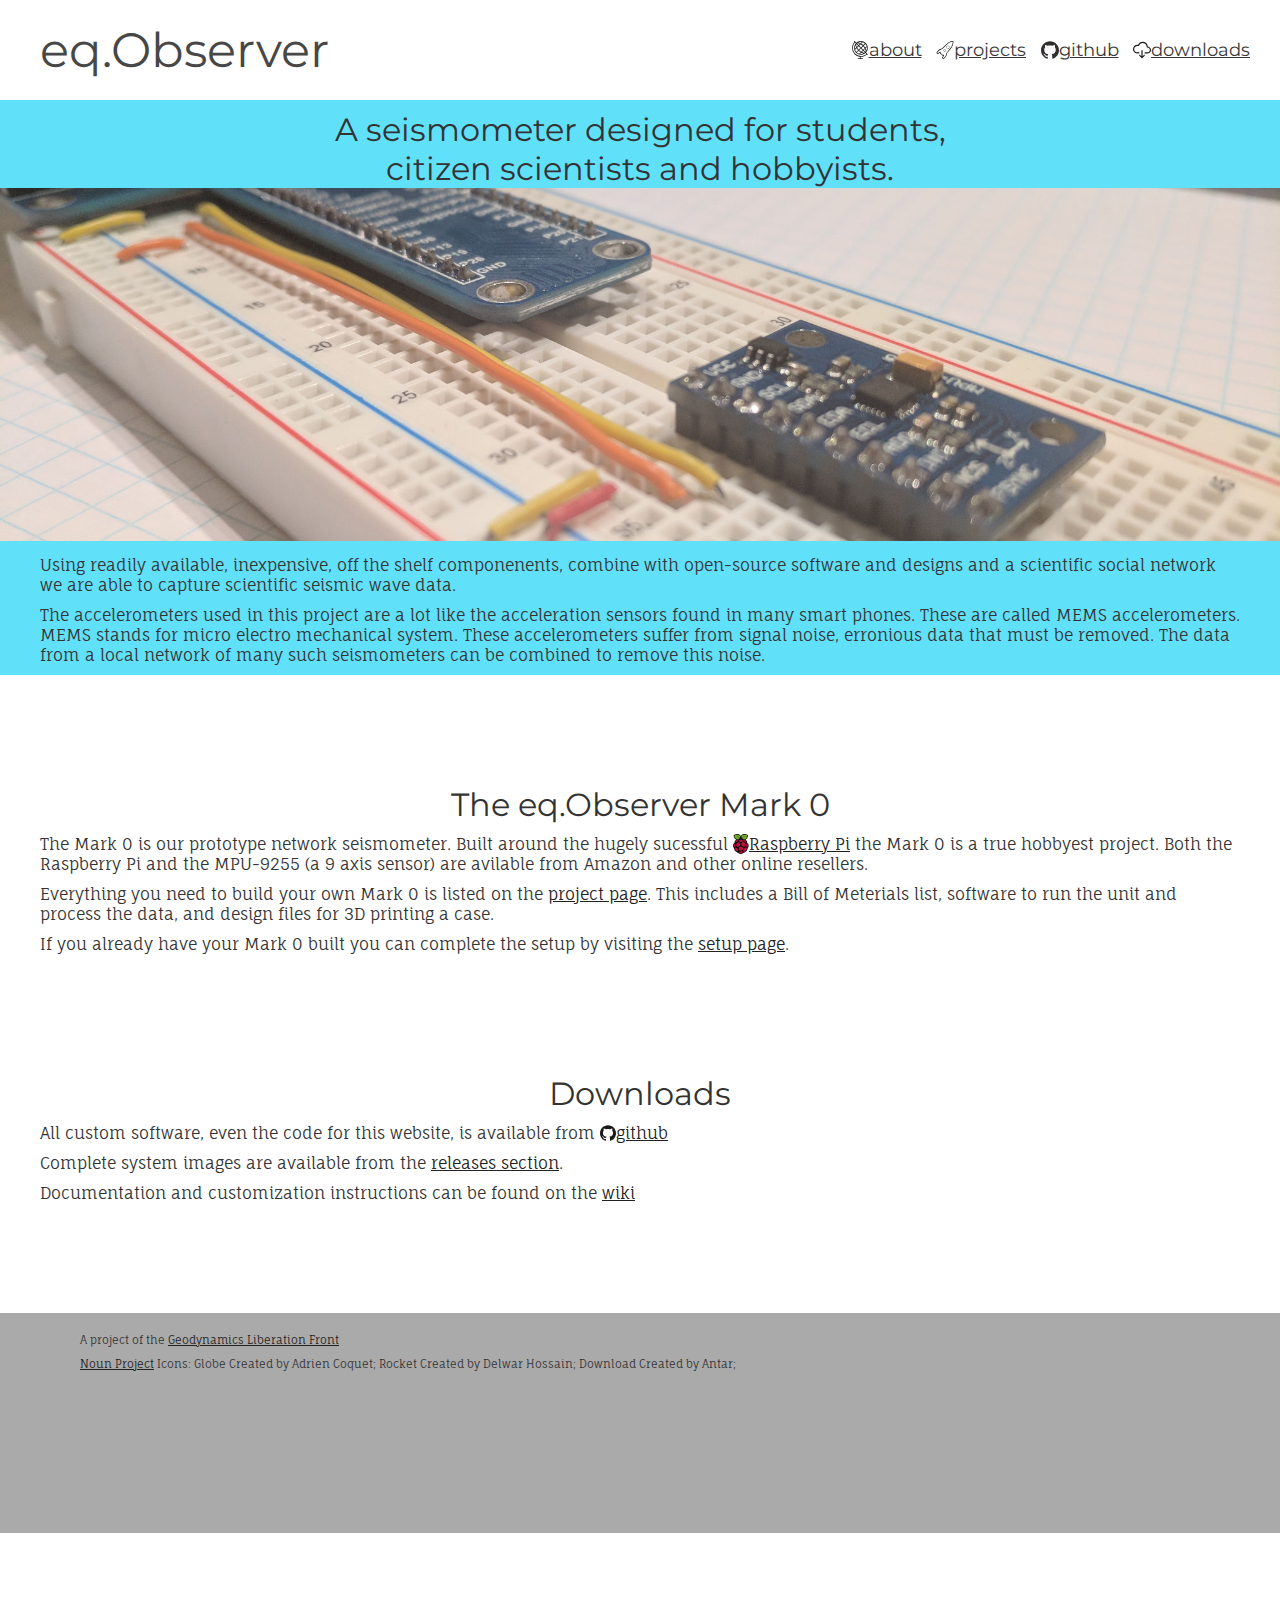
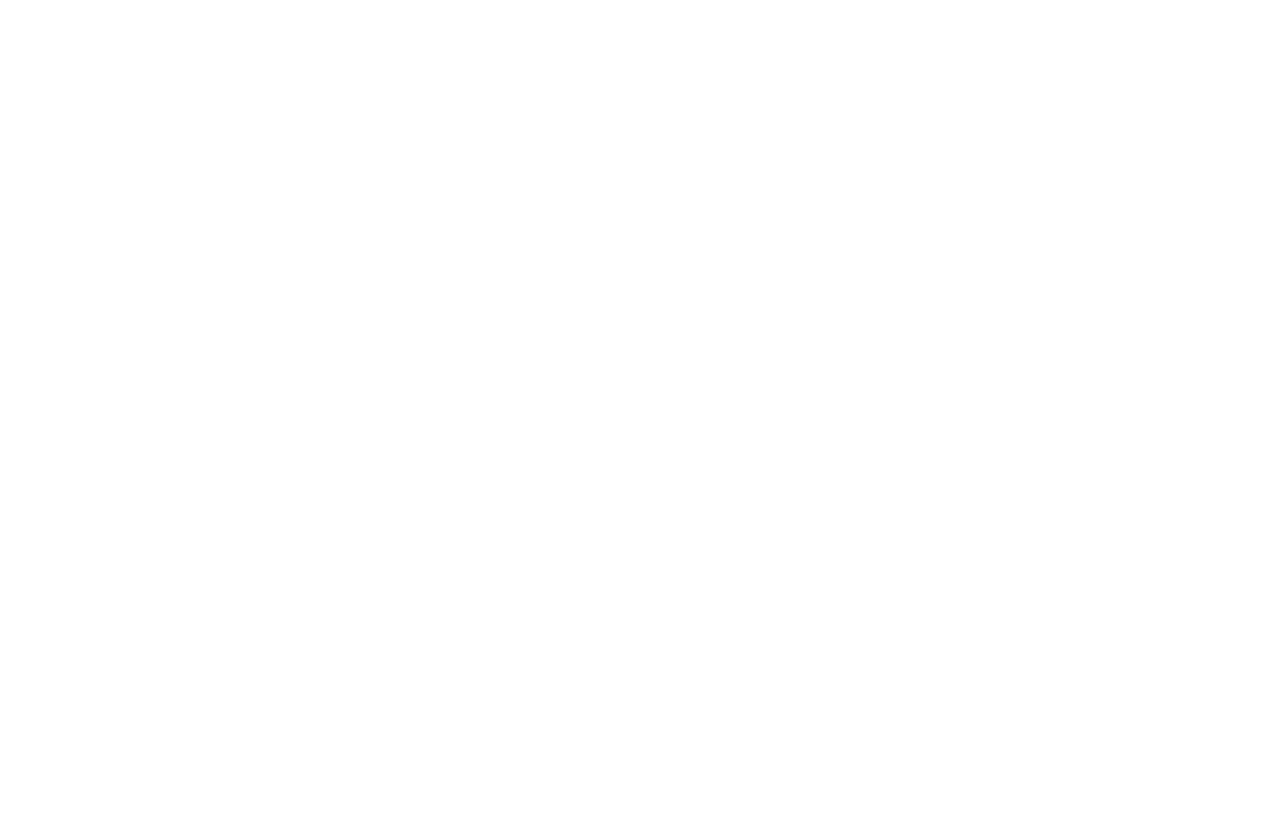
==== server/html/index.html @ 42b3b441 "Initial commit of client software, server HTML, and python library" ====
<!DOCTYPE  html>
<html>
	<head>
		<title>eq.Observer</title>
		<link href="https://fonts.googleapis.com/css?family=Fauna+One|Libre+Baskerville|Montserrat" rel="stylesheet">
		<link href="style.css" rel="stylesheet">
		<link rel="icon" href="eqo.png">
	</head>
	<body>
		<header>
			<h1>eq.Observer</h1>
			<ul>
				<li><a href="#about"><i></i>about</a></li>
				<li><a href="#projects"><i></i>projects</a></li>
				<li><a href="https://github.com/geodynamics-liberation-front/eq.observer" target="_blank"><i></i>github</a></li>
				<li><a href="#downloads"><i></i>downloads</a></li>
			</ul>
		</header>
	
		<a name="about"></a>	
		<section>
			<h2>A seismometer designed for students, citizen scientists and hobbyists.</h2>
			<img style="width: 100%" src="breadboard.jpg">
			<p>
			Using readily available, inexpensive, off the shelf componenents,
			combine with open-source software and designs and a scientific social network
			we are able to capture scientific seismic wave data.
			</p>
			<p>
			The accelerometers used in this project are a lot like the 
			acceleration sensors found in many smart phones.
			These are called MEMS accelerometers.  
			MEMS stands for micro electro mechanical system.
			These accelerometers suffer from signal noise, erronious
			data that must be removed.
			The data from a local network of many such seismometers 
			can be combined to remove this noise.
			</p>
		</section>
		<a name="projects"></a>	
		<section>
			<h2>The eq.Observer Mark 0</h2>
			<p>
			The Mark 0 is our prototype network seismometer.
			Built around the hugely sucessful 
			<a target="_blank" href="https://www.raspberrypi.org/"><i></i>Raspberry Pi</a>
			the Mark 0 is a true hobbyest project. Both the Raspberry Pi and the 
			MPU-9255 (a 9 axis sensor) are avilable from Amazon and other online resellers.  
			</p>
			<p>
			Everything you need to build your own Mark 0 is listed 
			on the <a href="mark0/">project page</a>.  This includes a Bill of Meterials list,
			software to run the unit and process the data, and design files for 3D printing
			a case.
			</p>
			<p>
			If you already have your Mark 0 built you can complete the setup by visiting the 
			<a href="m0setup">setup page</a>.
		</section>
		<a name="downloads"></a>
		<section>
			<h2>Downloads</h2>
			<p>
			All custom software, even the code for this website, is available from
			<a href="https://github.com/geodynamics-liberation-front/eq.observer" target="_blank"><i></i>github</a>
			</p>
			<p>
			Complete system images are available from the 
			<a href="https://github.com/geodynamics-liberation-front/eq.observer/releases">releases section</a>.
			</p>
			<p>
			Documentation and customization instructions can be found 
			on the <a target="_blank" href="https://github.com/geodynamics-liberation-front/eq.observer/wiki">wiki</a>
			</p>
		</section>
		<footer>
<p>
	A project of the <a href="therealglf.org">Geodynamics Liberation Front</a>
</p>
<p>
			<a href="https://thenounproject.com" target="_blank">Noun Project</a> Icons:
Globe Created by Adrien Coquet;
Rocket Created by Delwar Hossain;
Download Created by Antar;
</p>
		</footer>
	</body>
</html>
---- server/html/style.css ----
/*
font-family: 'Montserrat', sans-serif;
font-family: 'Libre Baskerville', serif;
font-family: 'Fauna One', serif;
*/

* {
	margin: 0;
	padding: 0;
}

body {
	background-color: #ffffff;
	color: #333333;
}

a {
	color: #222222;
}

p {
	font-family: 'Fauna One', serif;
	margin-top: 10px;
	margin-left: 40px;
	margin-right: 40px;
}


header {
	box-sizing: border-box;
	position: fixed;
	top: 0;
	left: 0;
	height: 100px;
	width: 100%;
	background-color: white;
	opacity: 0.9;
}

header h1 {
	display: inline-block;
	margin-left: 40px;
	position: relative;
	top: 50%;
	transform: translateY(-50%);
}

header ul {
	font-size: 18px;
	float: right;
	top: 50%;
	position: relative;
	transform: translateY(-50%) translateX(-20px);
}

header li {
	display: inline-block;
	font-family: 'Montserrat', sans-serif;
	margin-right: 10px
}

header + * {
	margin-top:100px;
}

footer {
	background-color: #aaaaaa;
	font-size: 8pt;
	min-height: 200px;
	padding: 10px 40px;
	margin-bottom: 100vh;
}

a i::before {
	content: "\a0"
}

a[name] {
	display: block;
	position: relative;
	top: -100px;
}

a i {
	display: inline-block;
    background-repeat: no-repeat;
    background-position: center center;
    background-size: contain;
    width: 1em;
}

a[href="#about"] i {
    background-image: url(globe.svg);
}

a[href="#projects"] i {
    background-image: url(rocket.svg);
}

a[href*="github.com"] i {
    background-image: url(github.svg);
}

a[href*="raspberrypi.org"] i {
    background-image: url(raspberry-pi.svg);
}

a[href="#downloads"] i {
    background-image: url(downloads.svg);
}

h1 {
	font-family: 'Montserrat', sans-serif;
	font-weight: normal;
	font-size: 36pt;
	color: #333333;
}

h2 {
	padding-left: 25%;
	padding-right: 25%;
	text-align: center;
	font-family: 'Montserrat', sans-serif;
	font-weight: normal;
	font-size: 24pt;
	color: #333333;
}

a[name="about"] + section {
	background-color: #61e0fa;
}

section {
	padding-top: 10px;
	padding-bottom: 10px;
	margin-bottom: 100px;
}
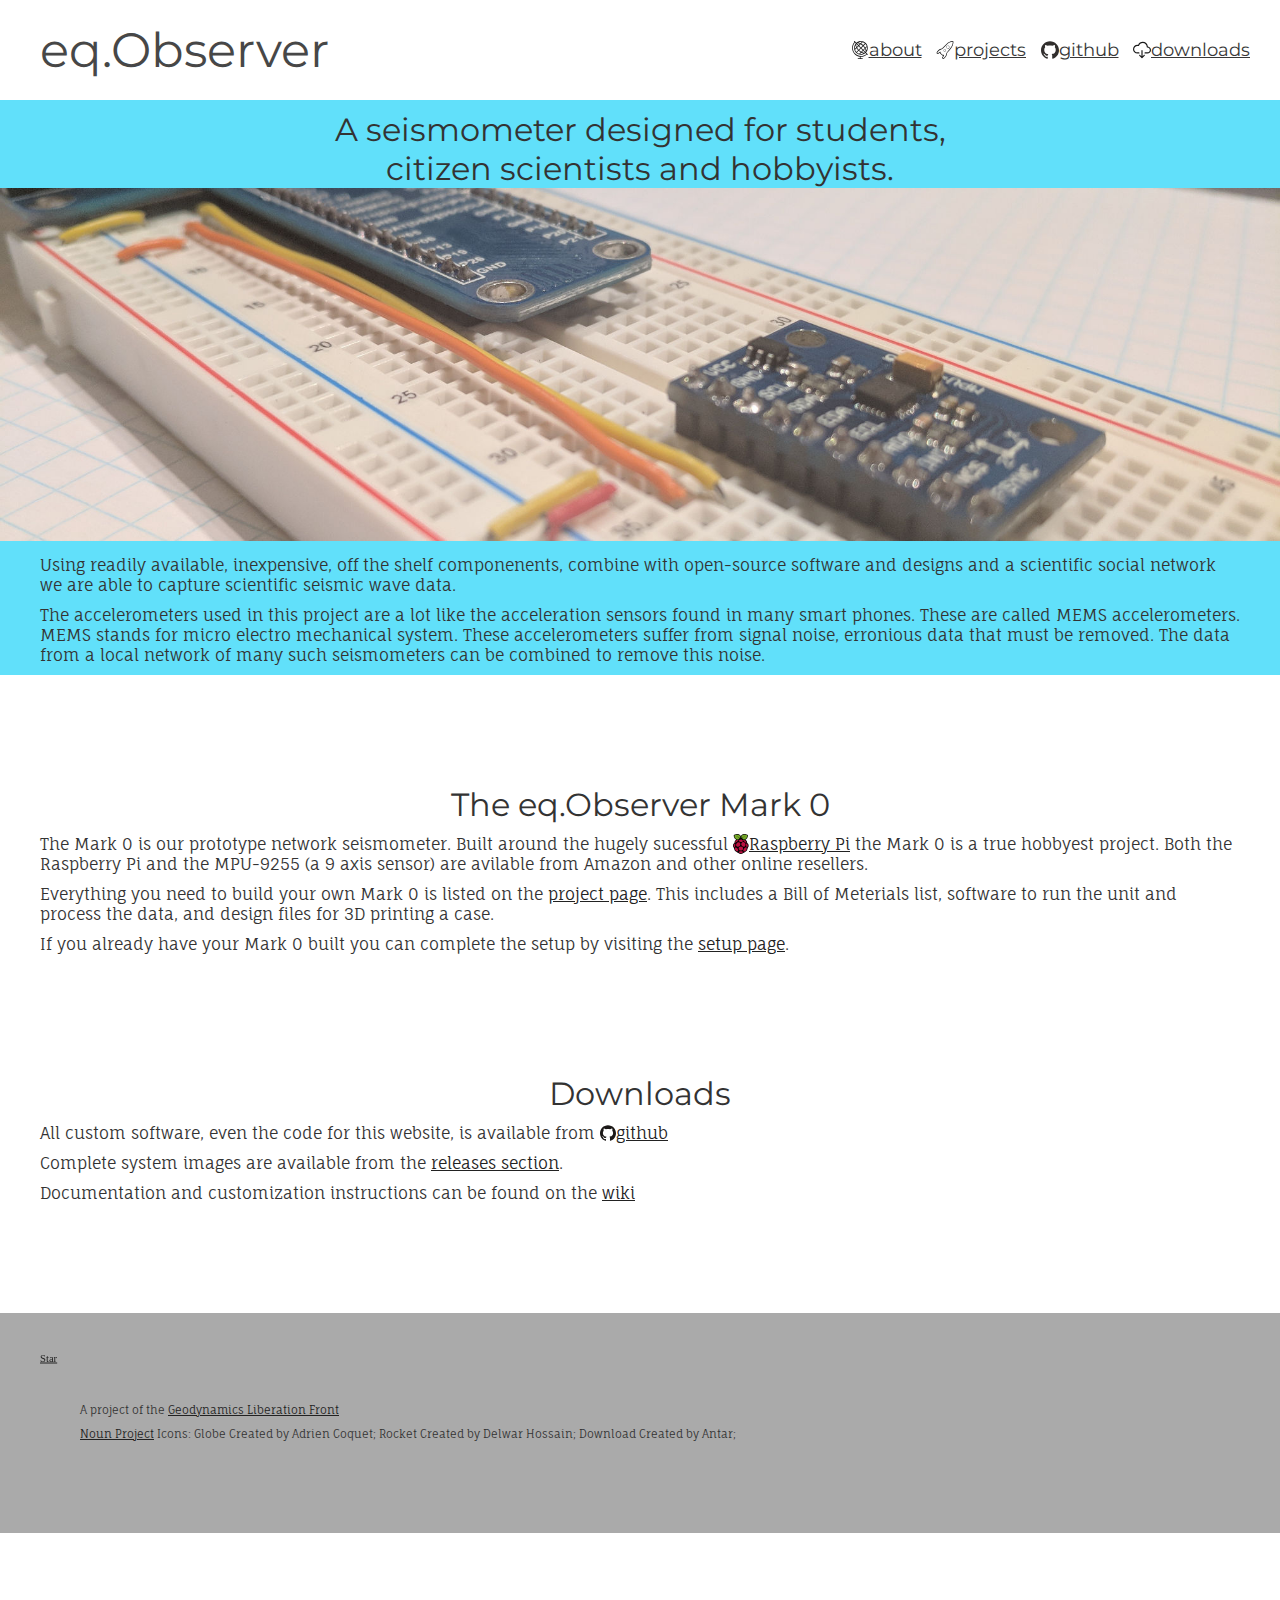
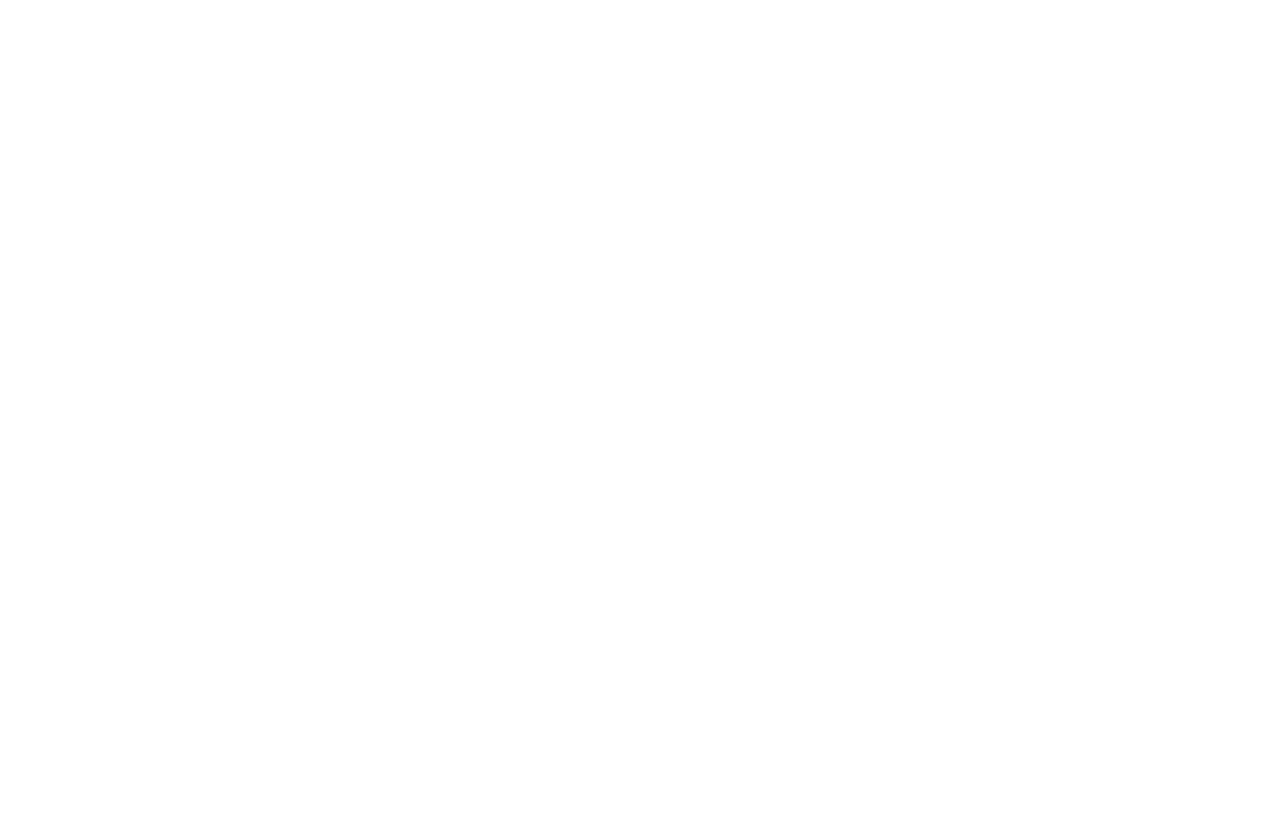
==== commit 4bd92ffc: "Add social media buttons" ====
--- a/server/html/index.html
+++ b/server/html/index.html
@@ -5,8 +5,37 @@
 		<link href="https://fonts.googleapis.com/css?family=Fauna+One|Libre+Baskerville|Montserrat" rel="stylesheet">
 		<link href="style.css" rel="stylesheet">
 		<link rel="icon" href="eqo.png">
+		<!-- Place this tag in your head or just before your close body tag. -->
+		<script async defer src="https://buttons.github.io/buttons.js"></script>
+		<script src="https://apis.google.com/js/platform.js"></script>
+        <script src="script.js"></script>
+        <script>
+function init() {
+    console.log("init()")
+    // Smoothe scroll the internal links
+    var internalLinks = document.querySelectorAll("header a[href^='#'")
+    for( var i=0; i<internalLinks.length; i++ ) {
+        smoothScroll(internalLinks[i]);
+    }
+}
+document.addEventListener("DOMContentLoaded", init);
+        </script>
 	</head>
 	<body>
+<!-- Load Facebook SDK for JavaScript -->
+<div id="fb-root"></div>
+<script>
+console.log('facebook');
+(function(d, s, id) {
+  var js, fjs = d.getElementsByTagName(s)[0];
+console.log(js)
+console.log(fjs)
+  if (d.getElementById(id)) return;
+  js = d.createElement(s); js.id = id;
+  js.src = 'https://connect.facebook.net/en_US/sdk.js#xfbml=1&autoLogAppEvents=1&version=v2.12&appId=200608786672145';
+  fjs.parentNode.insertBefore(js, fjs);
+}(document, 'script', 'facebook-jssdk'));</script>
+
 		<header>
 			<h1>eq.Observer</h1>
 			<ul>
@@ -74,15 +103,33 @@
 			</p>
 		</section>
 		<footer>
-<p>
-	A project of the <a href="therealglf.org">Geodynamics Liberation Front</a>
-</p>
-<p>
-			<a href="https://thenounproject.com" target="_blank">Noun Project</a> Icons:
-Globe Created by Adrien Coquet;
-Rocket Created by Delwar Hossain;
-Download Created by Antar;
-</p>
+			<div class="buttons">
+				<div class="button">
+					<a class="github-button" href="https://github.com/geodynamics-liberation-front/eq.observer" data-size="large" data-show-count="true" aria-label="Star geodynamics-liberation-front/eq.observer on GitHub">Star</a>
+				</div>
+				<div class="button">
+					<div class="fb-like" 
+						data-href="https://www.facebook.com/eq.observer" 
+						data-layout="box_count" 
+						data-action="like" 
+						data-size="small" 
+						data-show-faces="false" 
+						data-share="true">
+					</div>
+				</div>
+				<div class="button">
+					<div class="g-ytsubscribe" data-channelid="UCVb_Q0oqVor4OvCIAbEuecg" data-layout="default" data-count="default"></div>
+				</div>
+			</div>
+			<p>
+				A project of the <a href="http://therealglf.org">Geodynamics Liberation Front</a>
+			</p>
+			<p>
+						<a href="https://thenounproject.com" target="_blank">Noun Project</a> Icons:
+			Globe Created by Adrien Coquet;
+			Rocket Created by Delwar Hossain;
+			Download Created by Antar;
+			</p>
 		</footer>
 	</body>
 </html>
--- a/server/html/style.css
+++ b/server/html/style.css
@@ -16,6 +16,10 @@
 
 a {
 	color: #222222;
+}
+
+a:hover {
+	opacity: 0.5;
 }
 
 p {
@@ -136,3 +140,15 @@
 	margin-bottom: 100px;
 }
 
+.buttons {
+	height: 70px;	
+}
+
+.buttons  > .button {
+	vertical-align: top;
+	position: relative;
+	top: 50%;
+	display: inline-block;
+	transform: translateY(-50%);
+}
+	
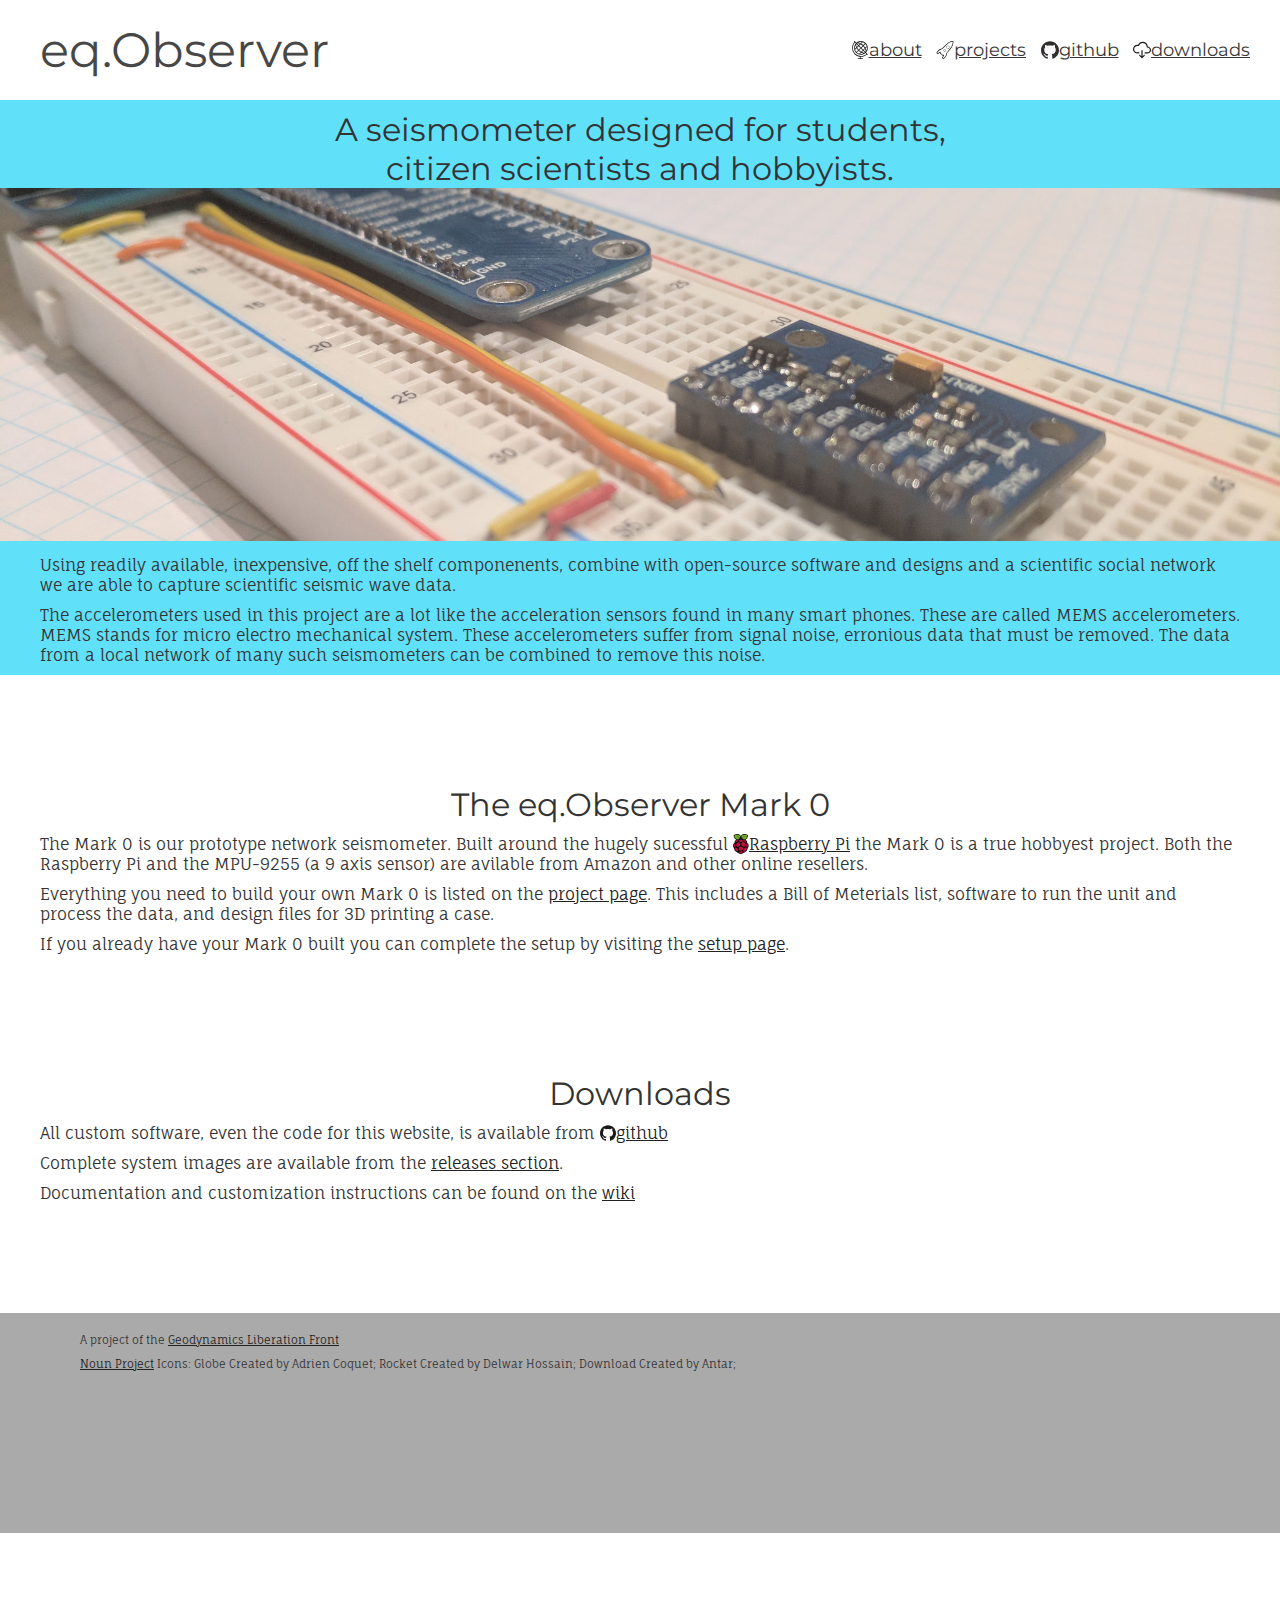
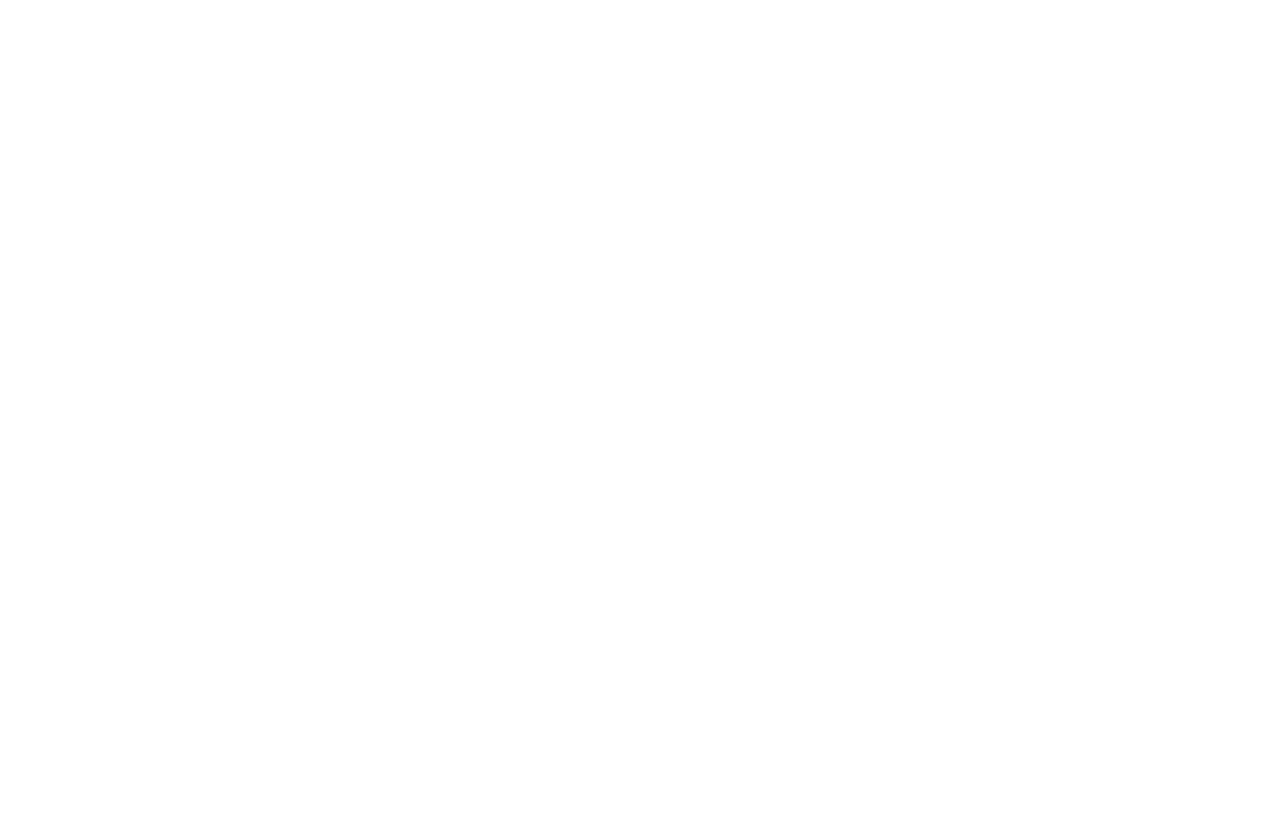
==== commit 522ed61d: "updated server" ====
--- a/server/html/index.html
+++ b/server/html/index.html
@@ -5,9 +5,6 @@
 		<link href="https://fonts.googleapis.com/css?family=Fauna+One|Libre+Baskerville|Montserrat" rel="stylesheet">
 		<link href="style.css" rel="stylesheet">
 		<link rel="icon" href="eqo.png">
-		<!-- Place this tag in your head or just before your close body tag. -->
-		<script async defer src="https://buttons.github.io/buttons.js"></script>
-		<script src="https://apis.google.com/js/platform.js"></script>
         <script src="script.js"></script>
         <script>
 function init() {
@@ -22,20 +19,6 @@
         </script>
 	</head>
 	<body>
-<!-- Load Facebook SDK for JavaScript -->
-<div id="fb-root"></div>
-<script>
-console.log('facebook');
-(function(d, s, id) {
-  var js, fjs = d.getElementsByTagName(s)[0];
-console.log(js)
-console.log(fjs)
-  if (d.getElementById(id)) return;
-  js = d.createElement(s); js.id = id;
-  js.src = 'https://connect.facebook.net/en_US/sdk.js#xfbml=1&autoLogAppEvents=1&version=v2.12&appId=200608786672145';
-  fjs.parentNode.insertBefore(js, fjs);
-}(document, 'script', 'facebook-jssdk'));</script>
-
 		<header>
 			<h1>eq.Observer</h1>
 			<ul>
@@ -103,33 +86,15 @@
 			</p>
 		</section>
 		<footer>
-			<div class="buttons">
-				<div class="button">
-					<a class="github-button" href="https://github.com/geodynamics-liberation-front/eq.observer" data-size="large" data-show-count="true" aria-label="Star geodynamics-liberation-front/eq.observer on GitHub">Star</a>
-				</div>
-				<div class="button">
-					<div class="fb-like" 
-						data-href="https://www.facebook.com/eq.observer" 
-						data-layout="box_count" 
-						data-action="like" 
-						data-size="small" 
-						data-show-faces="false" 
-						data-share="true">
-					</div>
-				</div>
-				<div class="button">
-					<div class="g-ytsubscribe" data-channelid="UCVb_Q0oqVor4OvCIAbEuecg" data-layout="default" data-count="default"></div>
-				</div>
-			</div>
-			<p>
-				A project of the <a href="http://therealglf.org">Geodynamics Liberation Front</a>
-			</p>
-			<p>
-						<a href="https://thenounproject.com" target="_blank">Noun Project</a> Icons:
-			Globe Created by Adrien Coquet;
-			Rocket Created by Delwar Hossain;
-			Download Created by Antar;
-			</p>
+<p>
+	A project of the <a href="therealglf.org">Geodynamics Liberation Front</a>
+</p>
+<p>
+			<a href="https://thenounproject.com" target="_blank">Noun Project</a> Icons:
+Globe Created by Adrien Coquet;
+Rocket Created by Delwar Hossain;
+Download Created by Antar;
+</p>
 		</footer>
 	</body>
 </html>
--- a/server/html/style.css
+++ b/server/html/style.css
@@ -140,15 +140,3 @@
 	margin-bottom: 100px;
 }
 
-.buttons {
-	height: 70px;	
-}
-
-.buttons  > .button {
-	vertical-align: top;
-	position: relative;
-	top: 50%;
-	display: inline-block;
-	transform: translateY(-50%);
-}
-	
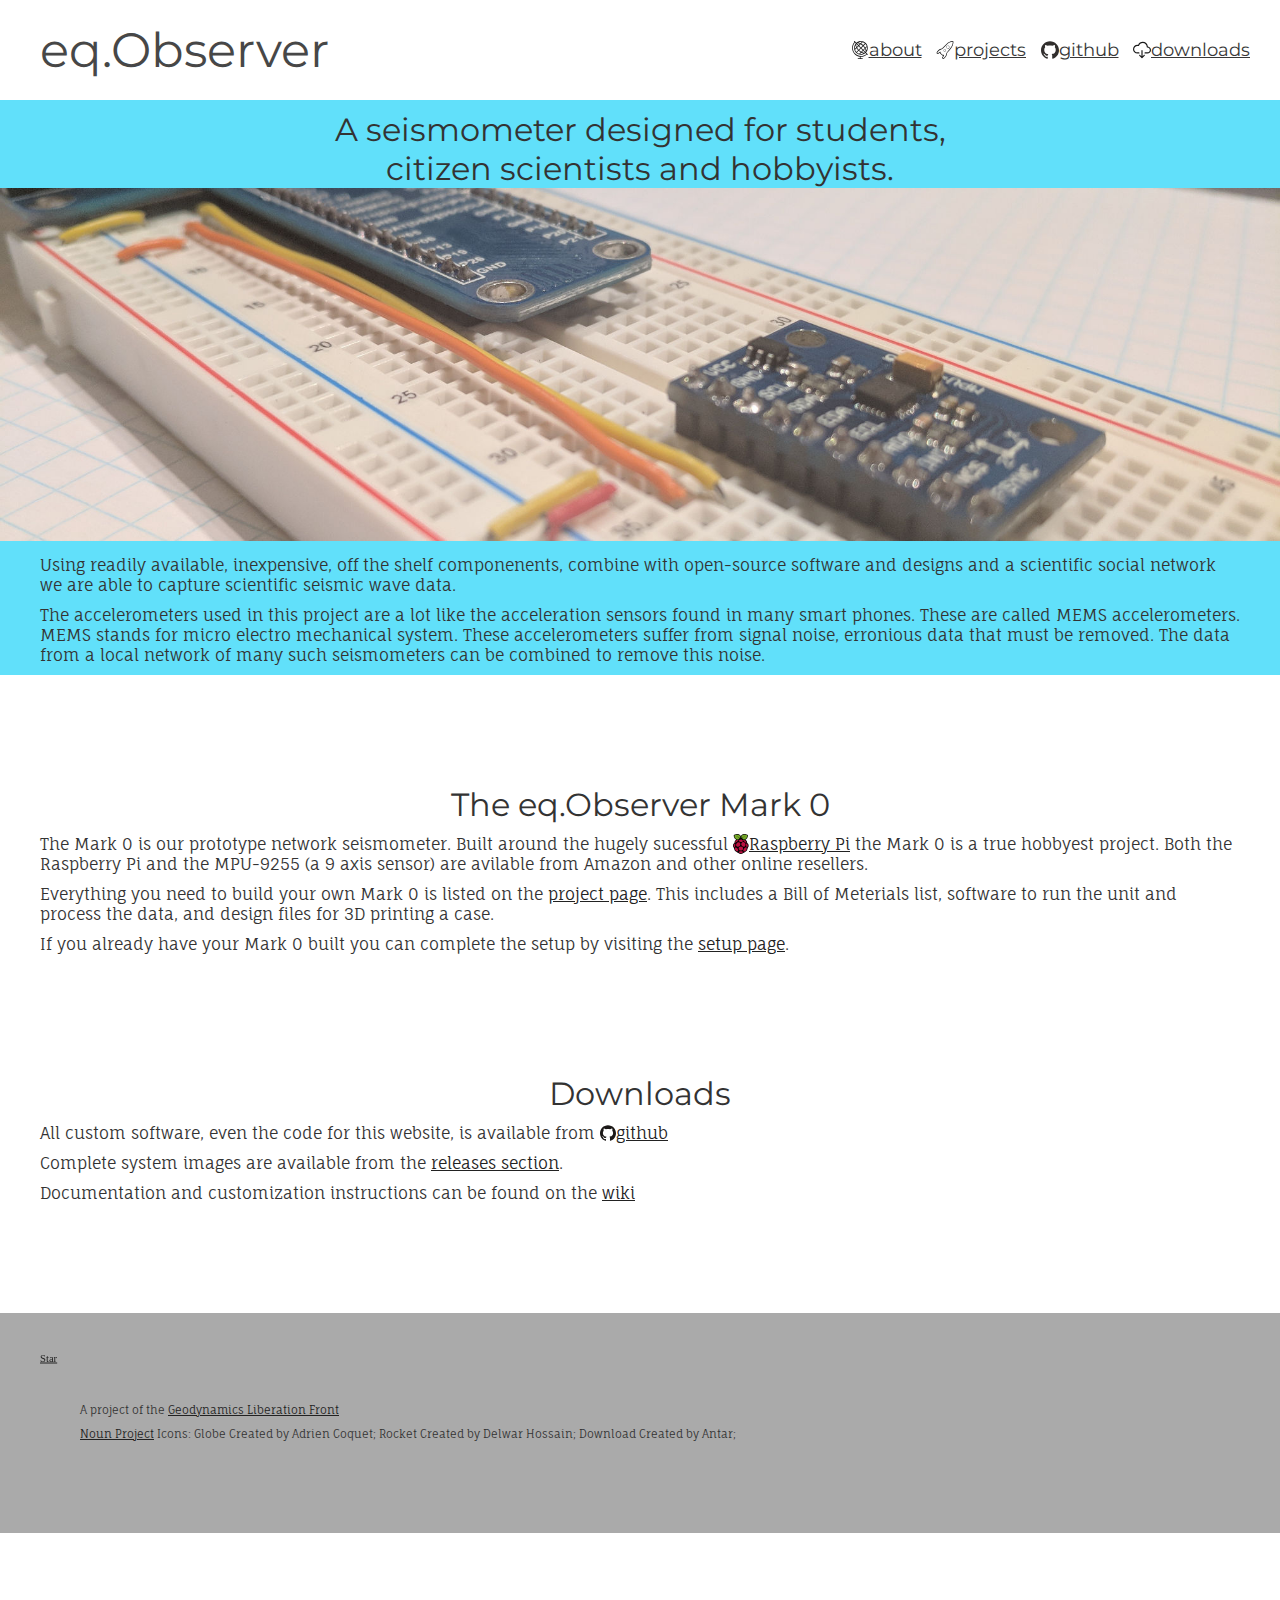
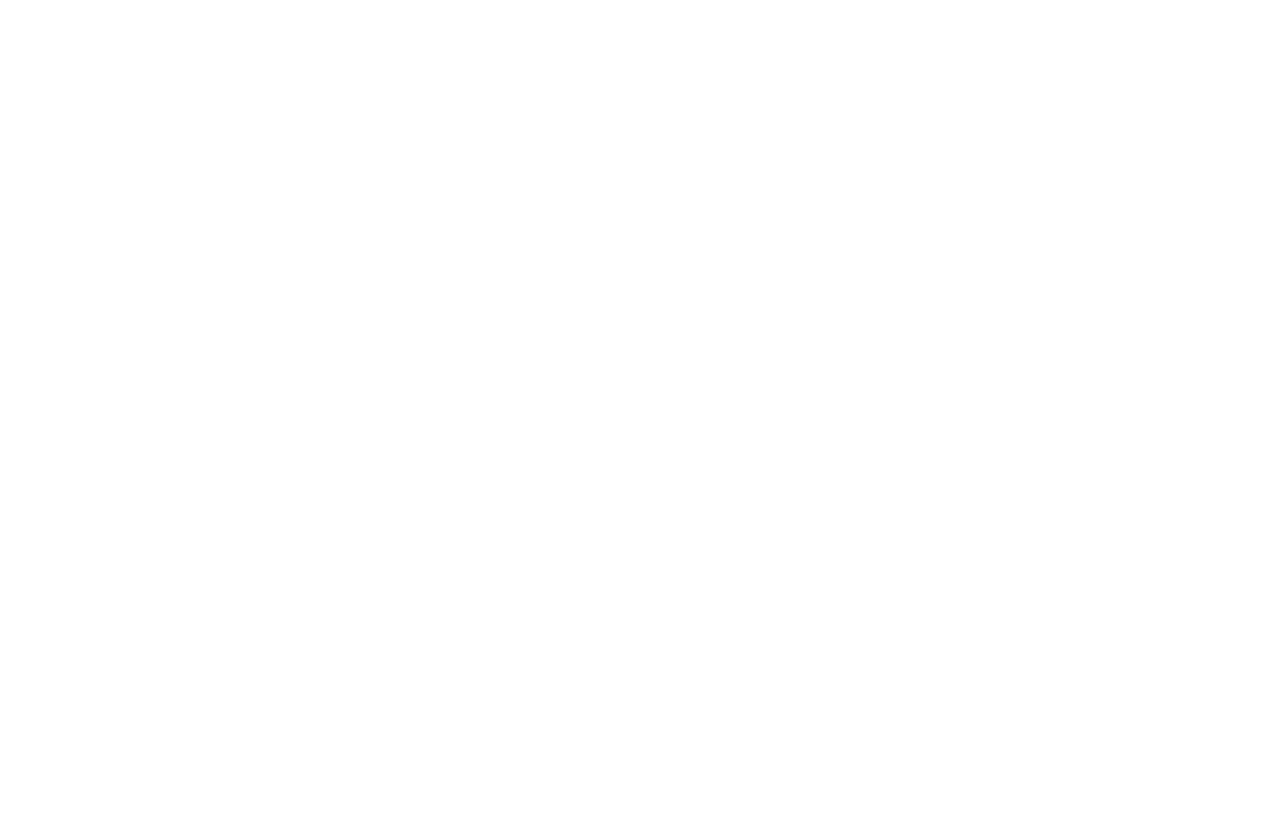
==== commit 74977f3b: "Server updates" ====
--- a/server/html/index.html
+++ b/server/html/index.html
@@ -5,6 +5,9 @@
 		<link href="https://fonts.googleapis.com/css?family=Fauna+One|Libre+Baskerville|Montserrat" rel="stylesheet">
 		<link href="style.css" rel="stylesheet">
 		<link rel="icon" href="eqo.png">
+		<!-- Place this tag in your head or just before your close body tag. -->
+		<script async defer src="https://buttons.github.io/buttons.js"></script>
+		<script src="https://apis.google.com/js/platform.js"></script>
         <script src="script.js"></script>
         <script>
 function init() {
@@ -19,6 +22,20 @@
         </script>
 	</head>
 	<body>
+<!-- Load Facebook SDK for JavaScript -->
+<div id="fb-root"></div>
+<script>
+console.log('facebook');
+(function(d, s, id) {
+  var js, fjs = d.getElementsByTagName(s)[0];
+console.log(js)
+console.log(fjs)
+  if (d.getElementById(id)) return;
+  js = d.createElement(s); js.id = id;
+  js.src = 'https://connect.facebook.net/en_US/sdk.js#xfbml=1&autoLogAppEvents=1&version=v2.12&appId=200608786672145';
+  fjs.parentNode.insertBefore(js, fjs);
+}(document, 'script', 'facebook-jssdk'));</script>
+
 		<header>
 			<h1>eq.Observer</h1>
 			<ul>
@@ -86,15 +103,33 @@
 			</p>
 		</section>
 		<footer>
-<p>
-	A project of the <a href="therealglf.org">Geodynamics Liberation Front</a>
-</p>
-<p>
-			<a href="https://thenounproject.com" target="_blank">Noun Project</a> Icons:
-Globe Created by Adrien Coquet;
-Rocket Created by Delwar Hossain;
-Download Created by Antar;
-</p>
+			<div class="buttons">
+				<div class="button">
+					<a class="github-button" href="https://github.com/geodynamics-liberation-front/eq.observer" data-size="large" data-show-count="true" aria-label="Star geodynamics-liberation-front/eq.observer on GitHub">Star</a>
+				</div>
+				<div class="button">
+					<div class="fb-like" 
+						data-href="https://www.facebook.com/eq.observer" 
+						data-layout="box_count" 
+						data-action="like" 
+						data-size="small" 
+						data-show-faces="false" 
+						data-share="true">
+					</div>
+				</div>
+				<div class="button">
+					<div class="g-ytsubscribe" data-channelid="UCVb_Q0oqVor4OvCIAbEuecg" data-layout="default" data-count="default"></div>
+				</div>
+			</div>
+			<p>
+				A project of the <a href="http://therealglf.org">Geodynamics Liberation Front</a>
+			</p>
+			<p>
+						<a href="https://thenounproject.com" target="_blank">Noun Project</a> Icons:
+			Globe Created by Adrien Coquet;
+			Rocket Created by Delwar Hossain;
+			Download Created by Antar;
+			</p>
 		</footer>
 	</body>
 </html>
--- a/server/html/style.css
+++ b/server/html/style.css
@@ -140,3 +140,15 @@
 	margin-bottom: 100px;
 }
 
+.buttons {
+	height: 70px;	
+}
+
+.buttons  > .button {
+	vertical-align: top;
+	position: relative;
+	top: 50%;
+	display: inline-block;
+	transform: translateY(-50%);
+}
+	
